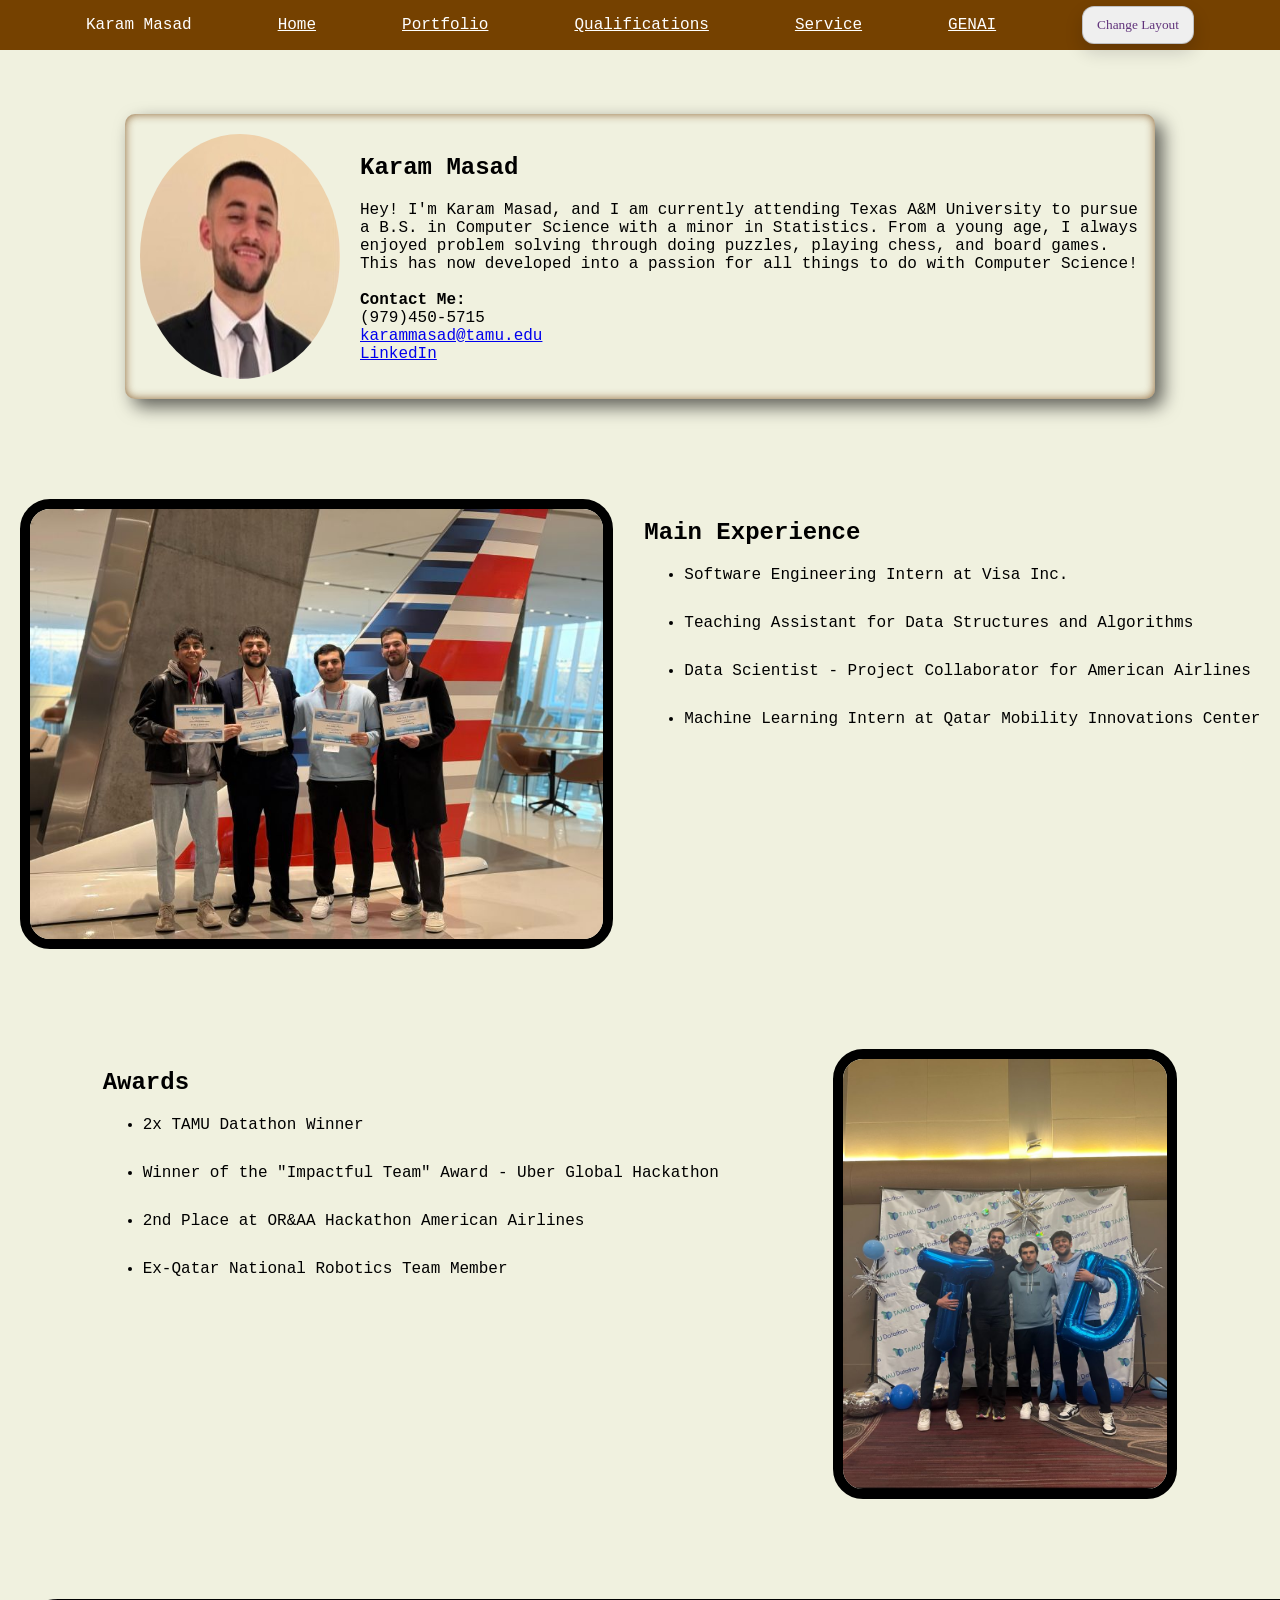
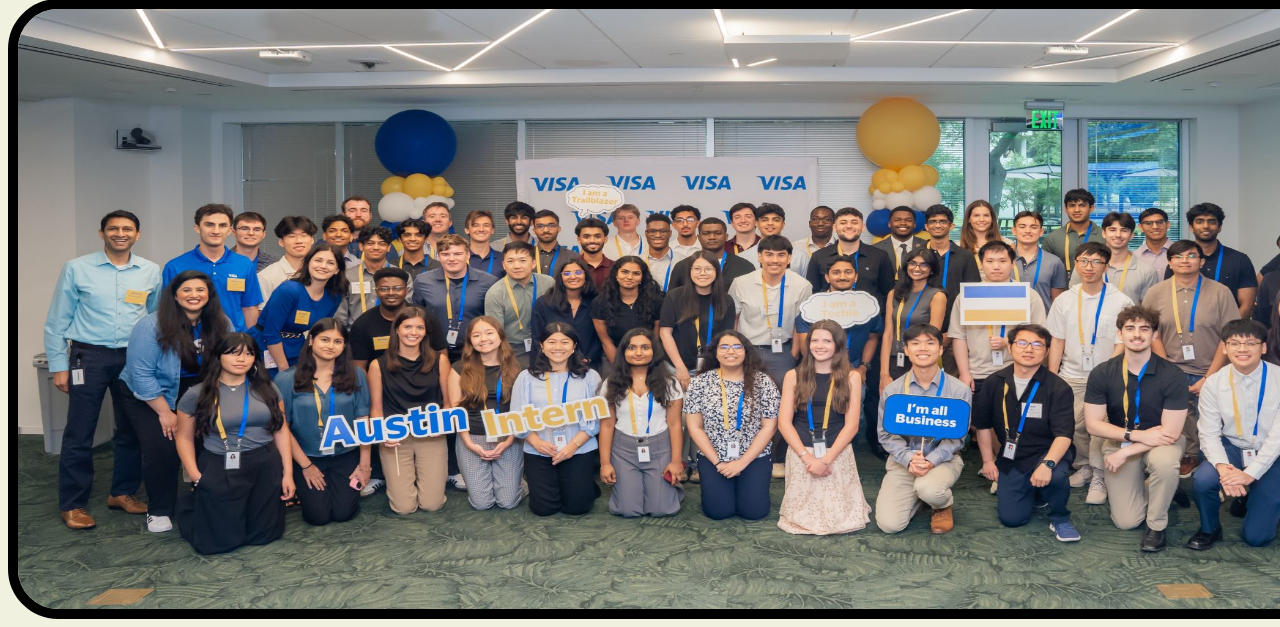
==== index.html @ 049f58d8 "pushing personal websites to github" ====
<!DOCTYPE html>
<html lang="en">

<head>
    <title>Karam Masad</title>
    <link id="theme" rel="stylesheet" href="CSS/layout1.css">
    <script src="JavaScript/styleSwitch.js"></script>
</head>


<body>

    <div class="margin-for-nav-bar">
        <nav class="nav-bar">
                <p>Karam Masad</p>
                <a href = "./index.html">Home</a>
                <a href = "./portfolio.html">Portfolio</a>
                <a href = "./qualifications.html">Qualifications</a>
                <a href = "./service.html">Service</a>
                <a href = "./genai.html">GENAI</a>
                <button onclick="changeStyleSheet()" class="button">Change Layout</button>      
        </nav>
    </div>

    <br><br><br>

    <div class="picture-with-border">
        <img class="profile-picture" src="Images/KaramMasad.png">
        <div>
            <h2> 
                Karam Masad
            </h2>
            <p>
                Hey! I'm Karam Masad, and I am currently attending Texas A&M University to pursue a B.S. in Computer Science with a minor in Statistics. 
                From a young age, I always enjoyed problem solving through doing puzzles, playing chess, and board games. This has now developed
                into a passion for all things to do with Computer Science!
                <br><br>
                <strong>Contact Me:</strong> <br> 
                        (979)450-5715 <br>
                        <a href="mailto:karammasad@tamu.edu">karammasad@tamu.edu</a>
                <br>
                <a href="https://www.linkedin.com/in/karammasad/">LinkedIn</a>
            </p>
            </div>
        </div>
    </div>

    <div>
        <div class="text-and-image-landing-page">
            <img class="images-landing-page" src="Images/AmericanAirlines.jpeg">
            <div>
                <h2>
                    Main Experience
                </h2>
                <ul width="400">
                    <li>Software Engineering Intern at Visa Inc.</li>
                    <li>Teaching Assistant for Data Structures and Algorithms</li>
                    <li>Data Scientist - Project Collaborator for American Airlines</li>
                    <li>Machine Learning Intern at Qatar Mobility Innovations Center</li>
                </ul>
            </div>
    </div>

    <div class="text-and-image-landing-page">
        <div>
            <h2>
                Awards
            </h2>
            <ul width="400">
                <li>2x TAMU Datathon Winner</li>
                <li>Winner of the "Impactful Team" Award - Uber Global Hackathon</li>
                <li>2nd Place at OR&AA Hackathon American Airlines</li>
                <li>Ex-Qatar National Robotics Team Member</li>
            </ul>
        </div>
        <img class="images-landing-page" src="Images/DatathonWinners.jpeg">
    </div>

    <img class="visa" src="Images/VisaInternsPicture.jpeg">
    
</body> 




</html>
---- CSS/layout1.css ----
.nav-bar{
    display: flex;
    height: 50px;
    background-color: #754100; 
    top: 0; 
    left: 0; 
    right: 0; 
    position: fixed;
    align-items: center; 
    justify-content: space-evenly;
    z-index: 1000;
}

.nav-bar a{
    color: white;
}

.nav-bar p{
    color: white; 
}

body{
    font-family: 'Courier New', monospace;
    background-color: rgba(235, 237, 213, 0.741);
}

h1 {
    text-align: center;
    border: 10px solid rgba(0, 0, 0, 0.1); 
    padding: 50px;
    background-color: white;
    border-radius: 10px;
    width: 1500px;
    margin: 0 auto;
    margin-bottom: 20px;
}

.profile-picture{
    border-radius: 50%;
}

.button{
    display:inline-flex; 
    align-items:center; 
    gap:8px;
    padding:10px 14px; 
    border-radius: 12px; 
    border:1px solid rgba(2,6,23,.2);
    color: #4f1c6de4; 
    font-family: ui-sans-sherif;
    box-shadow: 0 8px 18px rgba(2,6,23,.16);
    transition: transform .2s ease, box-shadow .2s ease;
    justify-content: center;
}

.button:hover{
    transform: translateY(-4px) scale(1.10);
    box-shadow: 0px 6px 14px rgba(0,0,0,0.7);
}


table {
    width: 1000px;
    border-radius: 1px; 
    border: 5px solid black;
    border-color: black;
    margin: 0 auto;
}


.resume-centering{ 
    margin: 0 auto;
    display: flex; 
    width: fit-content;
    height: fit-content;
    align-items: center; 
    justify-content: center;
    padding-bottom: 15px;
}

th {
  border: 1px solid black; 
  padding: 8px; 
  border-style: dotted;
  background-color: #ad824c; 
}

td
{
    border: 1px solid black; 
    padding: 8px; 
    border-style: dotted;
}

.picture-with-border {
    display: flex;
    width: 1000px;
    margin: 0 auto;
    gap: 20px;
    padding: 20px 15px;
    border-radius: 10px;
    margin-bottom: 100px; 
    justify-content: center;
    box-shadow: inset 0px 0px 10px rgba(117, 65, 13, 0.8),
                8px 8px 18px rgba(0, 0, 0, 0.6);
}


.text-and-image-landing-page {
    display: flex;
    width: 100%;
    height: 450px;
    margin-bottom: 100px;
    gap: 20px;
    justify-content: space-evenly;
}

.images-landing-page{
    border-radius: 30px;
    border: 10px solid black;
}

.visa {
    display: block;
    margin: 0 auto;
    height: 600px;
    width: 1500px;
    border: 10px solid black;
    border-radius: 50px; 
   
}

.projects-header {
    text-align: center;
    justify-content: center;
}

.text-and-image-portfolio{
    display: flex;
    justify-content: space-evenly;
    width: 1500px;
    margin: 0 auto;
    margin-bottom: 30px; 
}

.text-and-image-portfolio img{
    width: 520px;
    height: 460px;
    border: 10px solid black;
    border-radius: 40px;
}

.text-and-image-portfolio p{
    padding: 30px 30px; 
    width: 400px;
    height: 400px;
    margin: 0 auto; 
    border: 10px solid black; 
    background-color: azure;
    border-radius: 40px;
    box-shadow: 0px 0px 40px rgba(0, 0, 0, 0.7);
}

li {
    padding-bottom: 30px;
}

.button-spacing{
    display: flex; 
    justify-content: space-evenly;
    padding-top: 10px;
}

.margin-for-nav-bar{
    margin-bottom: 60px; 
}

.position-relative {
    position: relative;
}

.aais-service-format{
    background-color: azure; 
    position: absolute; 
    top: 30px; 
    left: 200px;
    width: 600px; 
    border: 10px solid black; 
    justify-content: center;
}

.uber-global-hackathon-service-format{
    background-color: azure; 
    position: absolute; 
    top: 627px; right: 200px;
    width: 600px; 
    border: 10px solid black; 
    justify-content: center;
}

.future-engineers-service-format{
    background-color: azure; 
    position: absolute; 
    top: 1260px; left: 200px; 
    width: 600px; 
    border: 10px solid black; 
    justify-content: center;
}

.service-images{
    width: 400px; 
    height:400px; 
    display: block; 
    margin: 0 auto; 
    padding-top: 10px;
}

.centering-text{
    text-align: center;
}
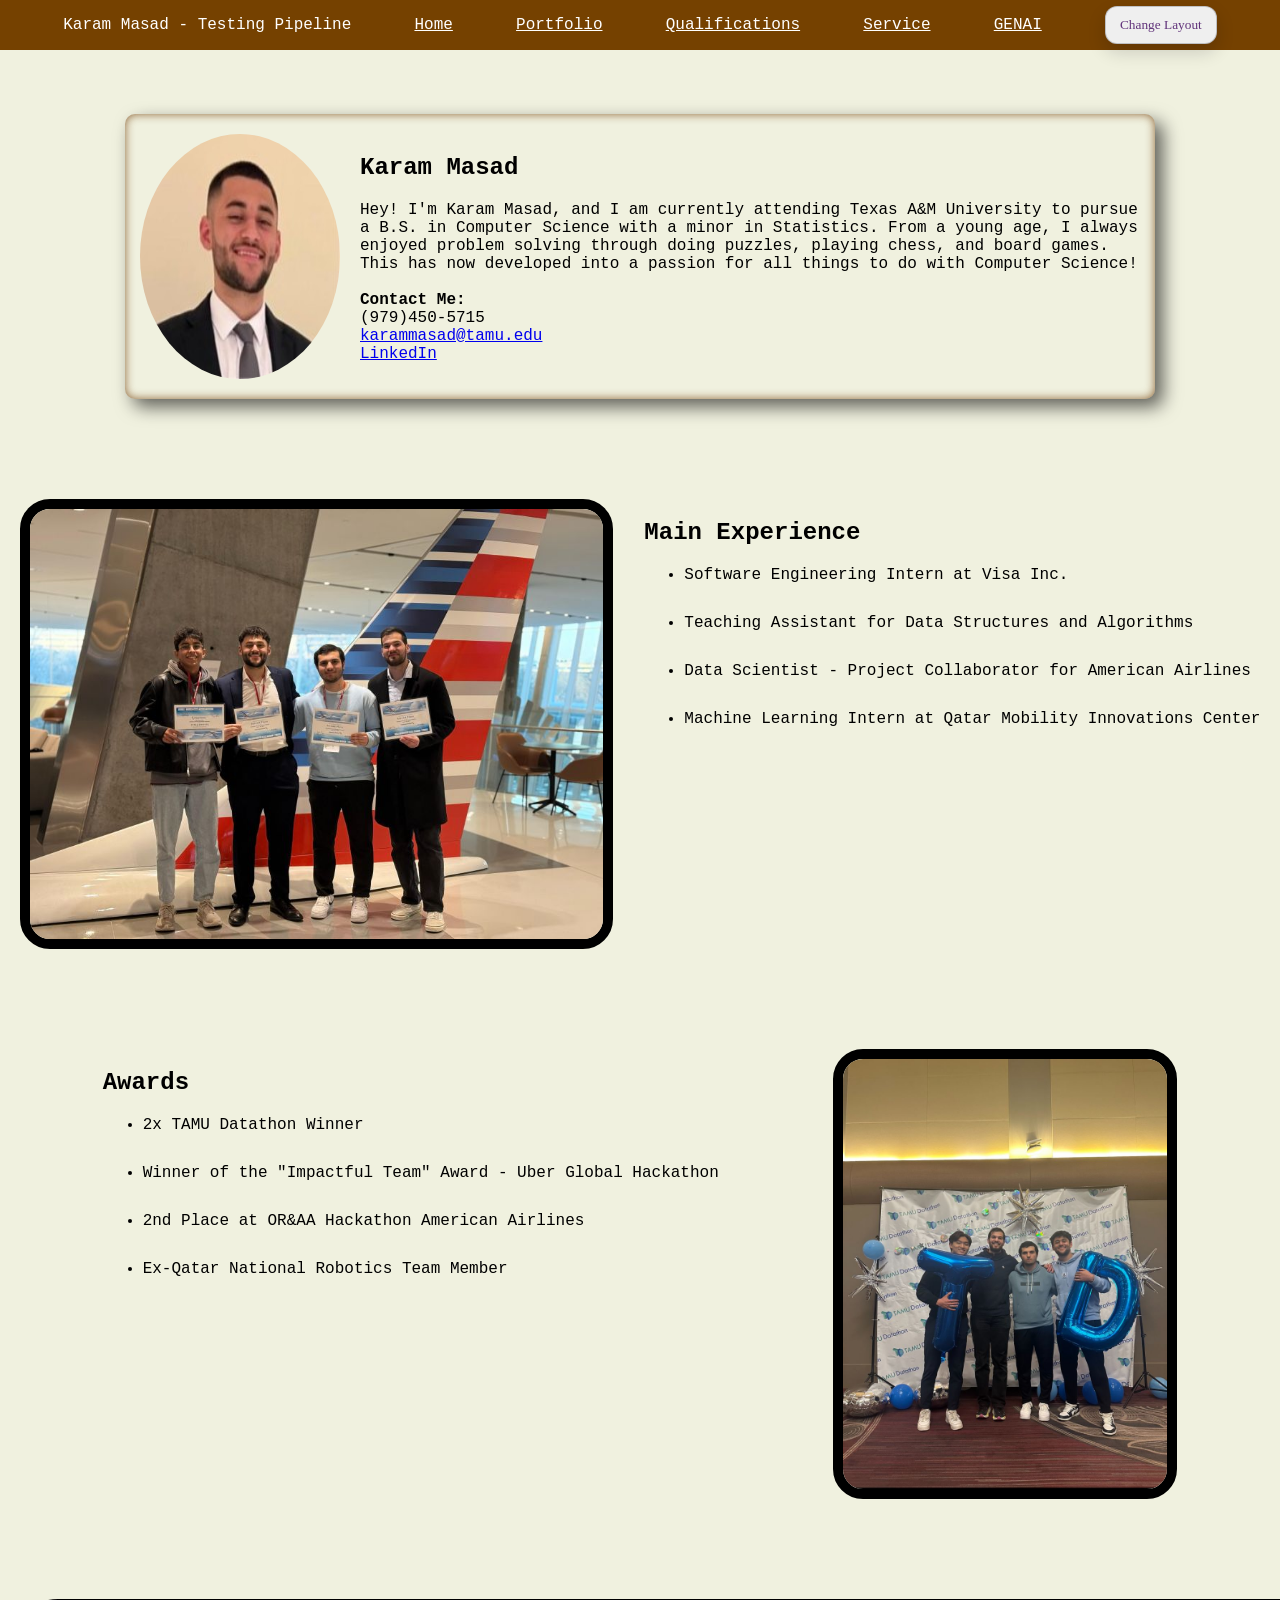
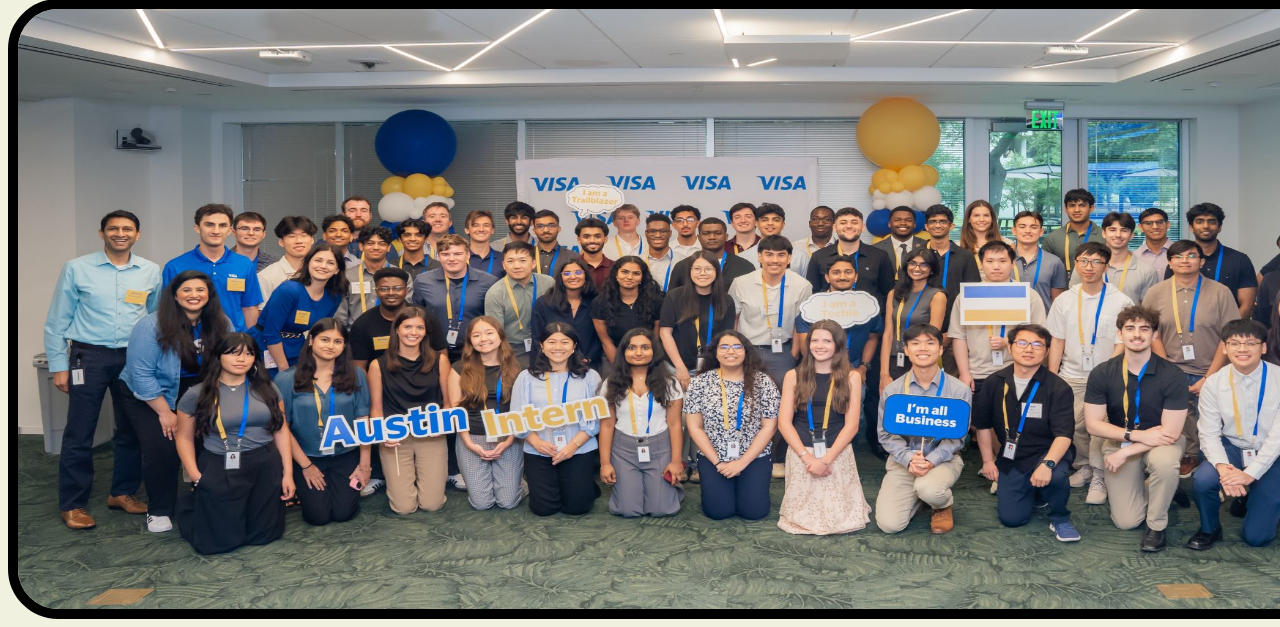
==== commit c90c2a8f: "added a testing pipeline change" ====
--- a/index.html
+++ b/index.html
@@ -12,7 +12,7 @@
 
     <div class="margin-for-nav-bar">
         <nav class="nav-bar">
-                <p>Karam Masad</p>
+                <p>Karam Masad - Testing Pipeline</p>
                 <a href = "./index.html">Home</a>
                 <a href = "./portfolio.html">Portfolio</a>
                 <a href = "./qualifications.html">Qualifications</a>
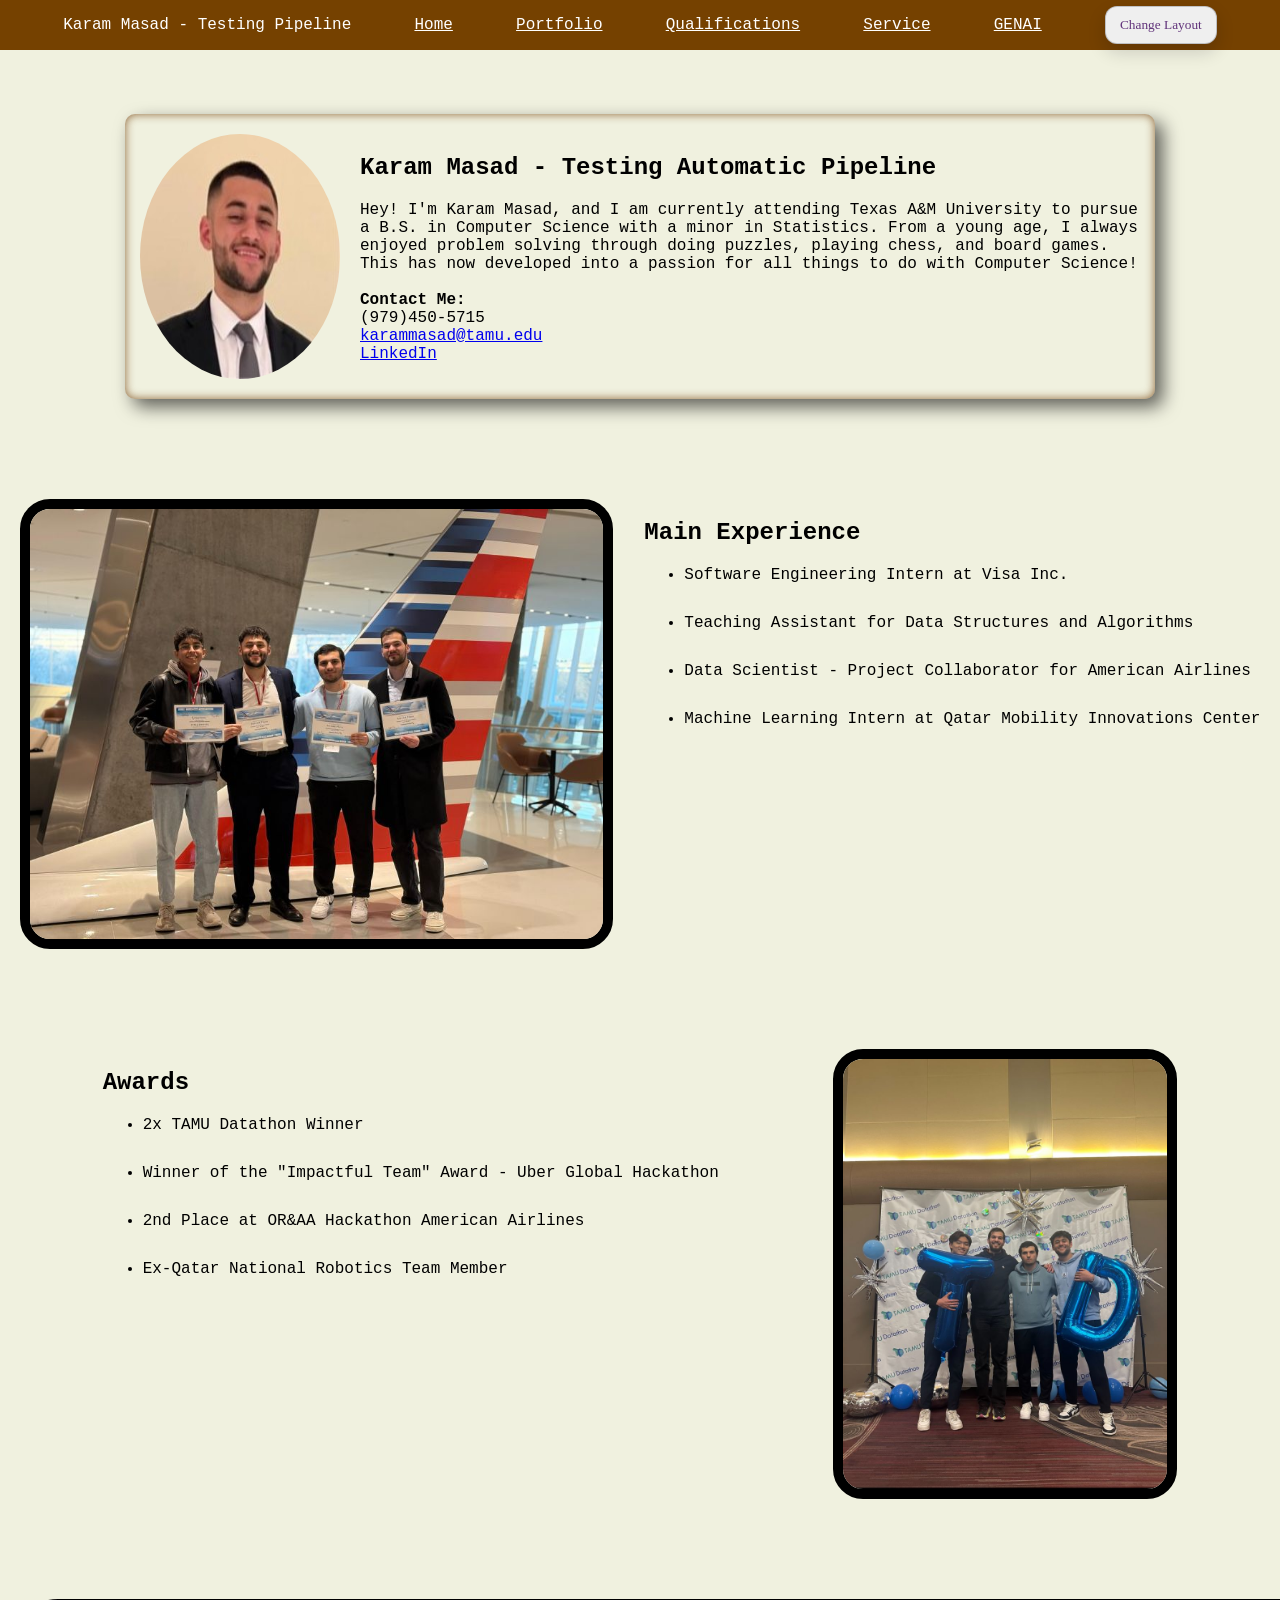
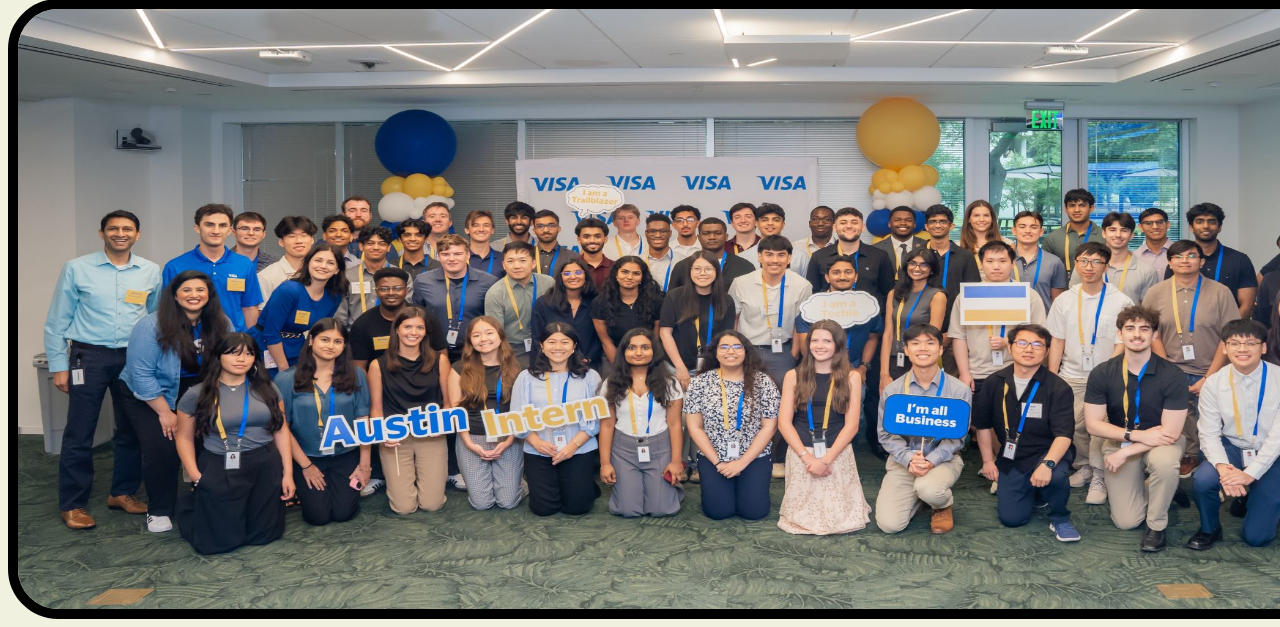
==== commit c01a82b6: "trigger pipeline" ====
--- a/index.html
+++ b/index.html
@@ -28,7 +28,7 @@
         <img class="profile-picture" src="Images/KaramMasad.png">
         <div>
             <h2> 
-                Karam Masad
+                Karam Masad - Testing Automatic Pipeline
             </h2>
             <p>
                 Hey! I'm Karam Masad, and I am currently attending Texas A&M University to pursue a B.S. in Computer Science with a minor in Statistics. 
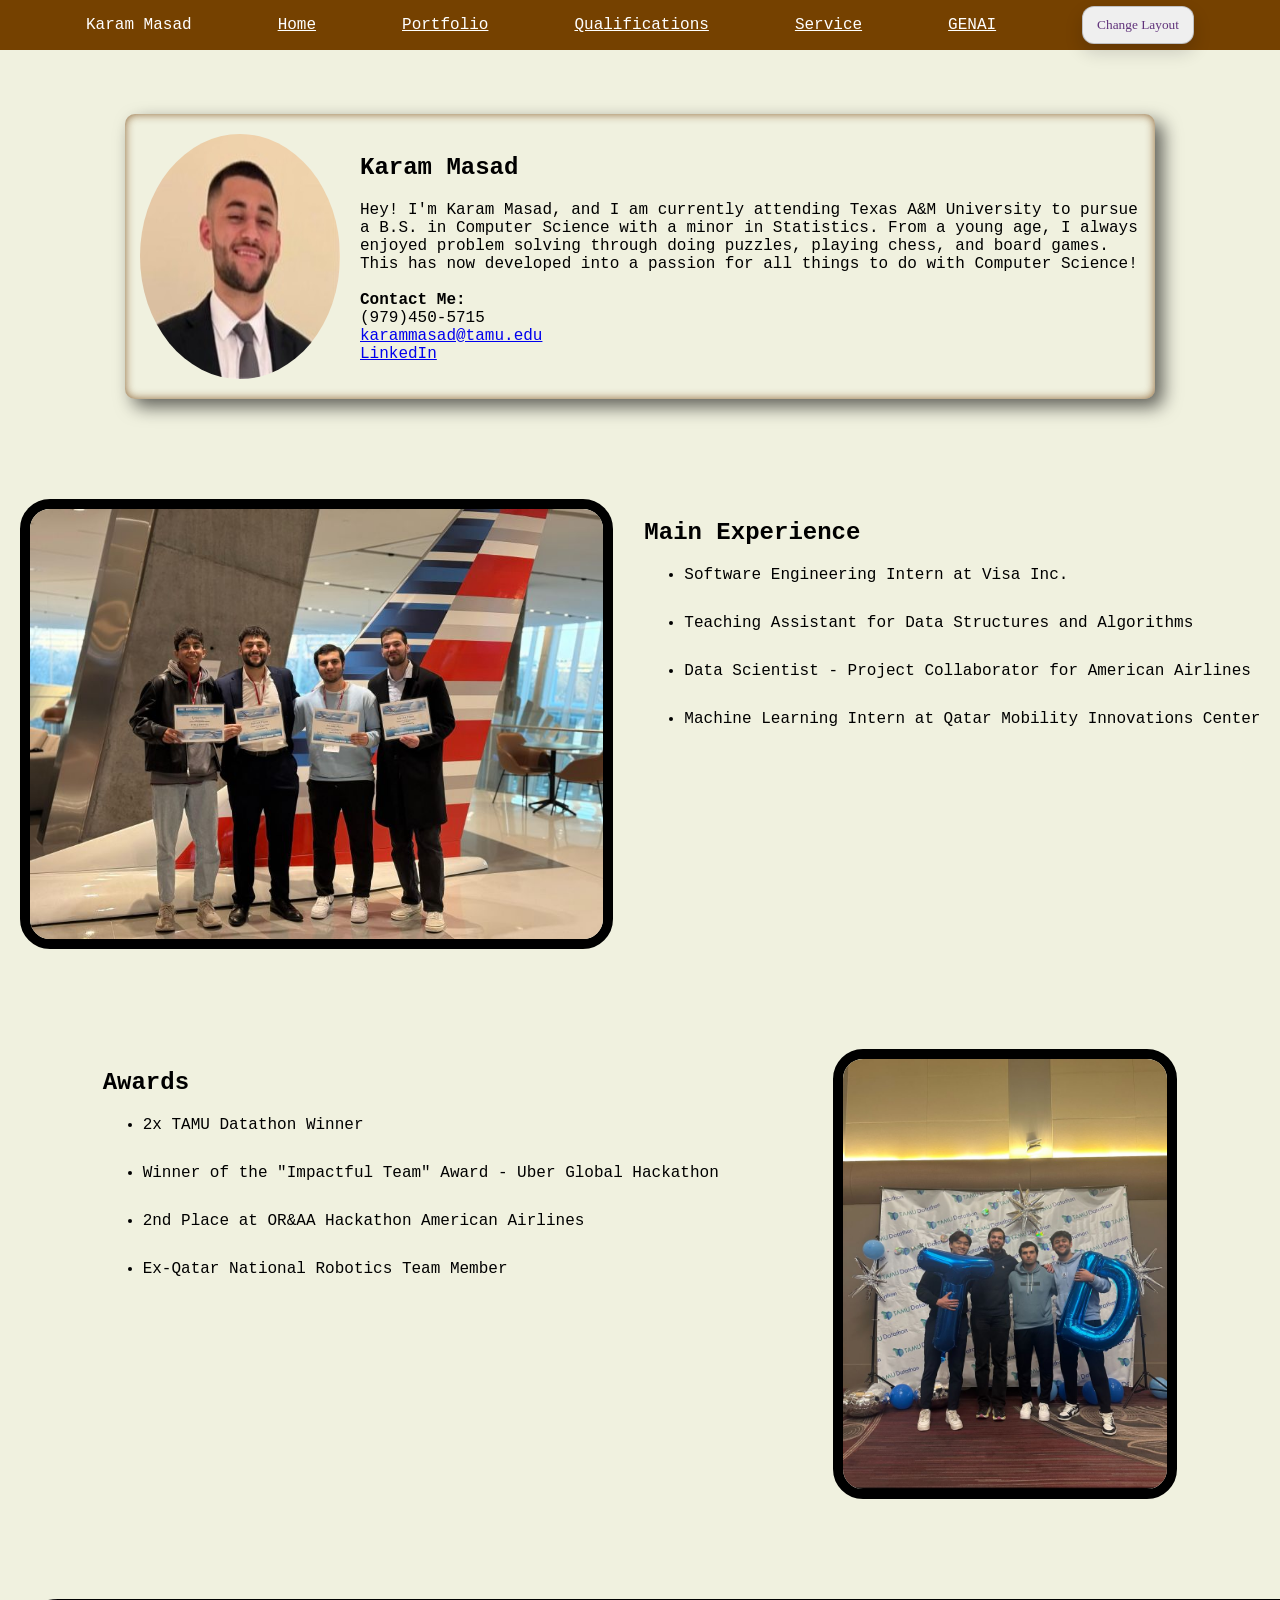
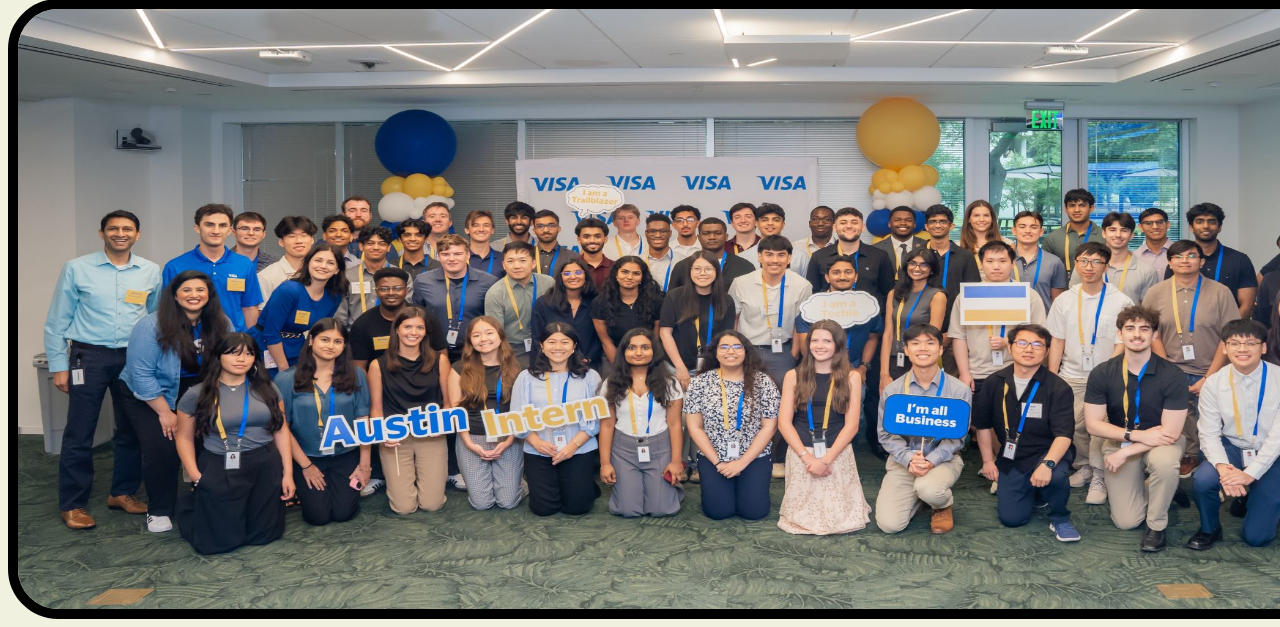
==== commit 6346aa0f: "trigger pipeline" ====
--- a/index.html
+++ b/index.html
@@ -12,7 +12,7 @@
 
     <div class="margin-for-nav-bar">
         <nav class="nav-bar">
-                <p>Karam Masad - Testing Pipeline</p>
+                <p>Karam Masad</p>
                 <a href = "./index.html">Home</a>
                 <a href = "./portfolio.html">Portfolio</a>
                 <a href = "./qualifications.html">Qualifications</a>
@@ -28,7 +28,7 @@
         <img class="profile-picture" src="Images/KaramMasad.png">
         <div>
             <h2> 
-                Karam Masad - Testing Automatic Pipeline
+                Karam Masad 
             </h2>
             <p>
                 Hey! I'm Karam Masad, and I am currently attending Texas A&M University to pursue a B.S. in Computer Science with a minor in Statistics. 
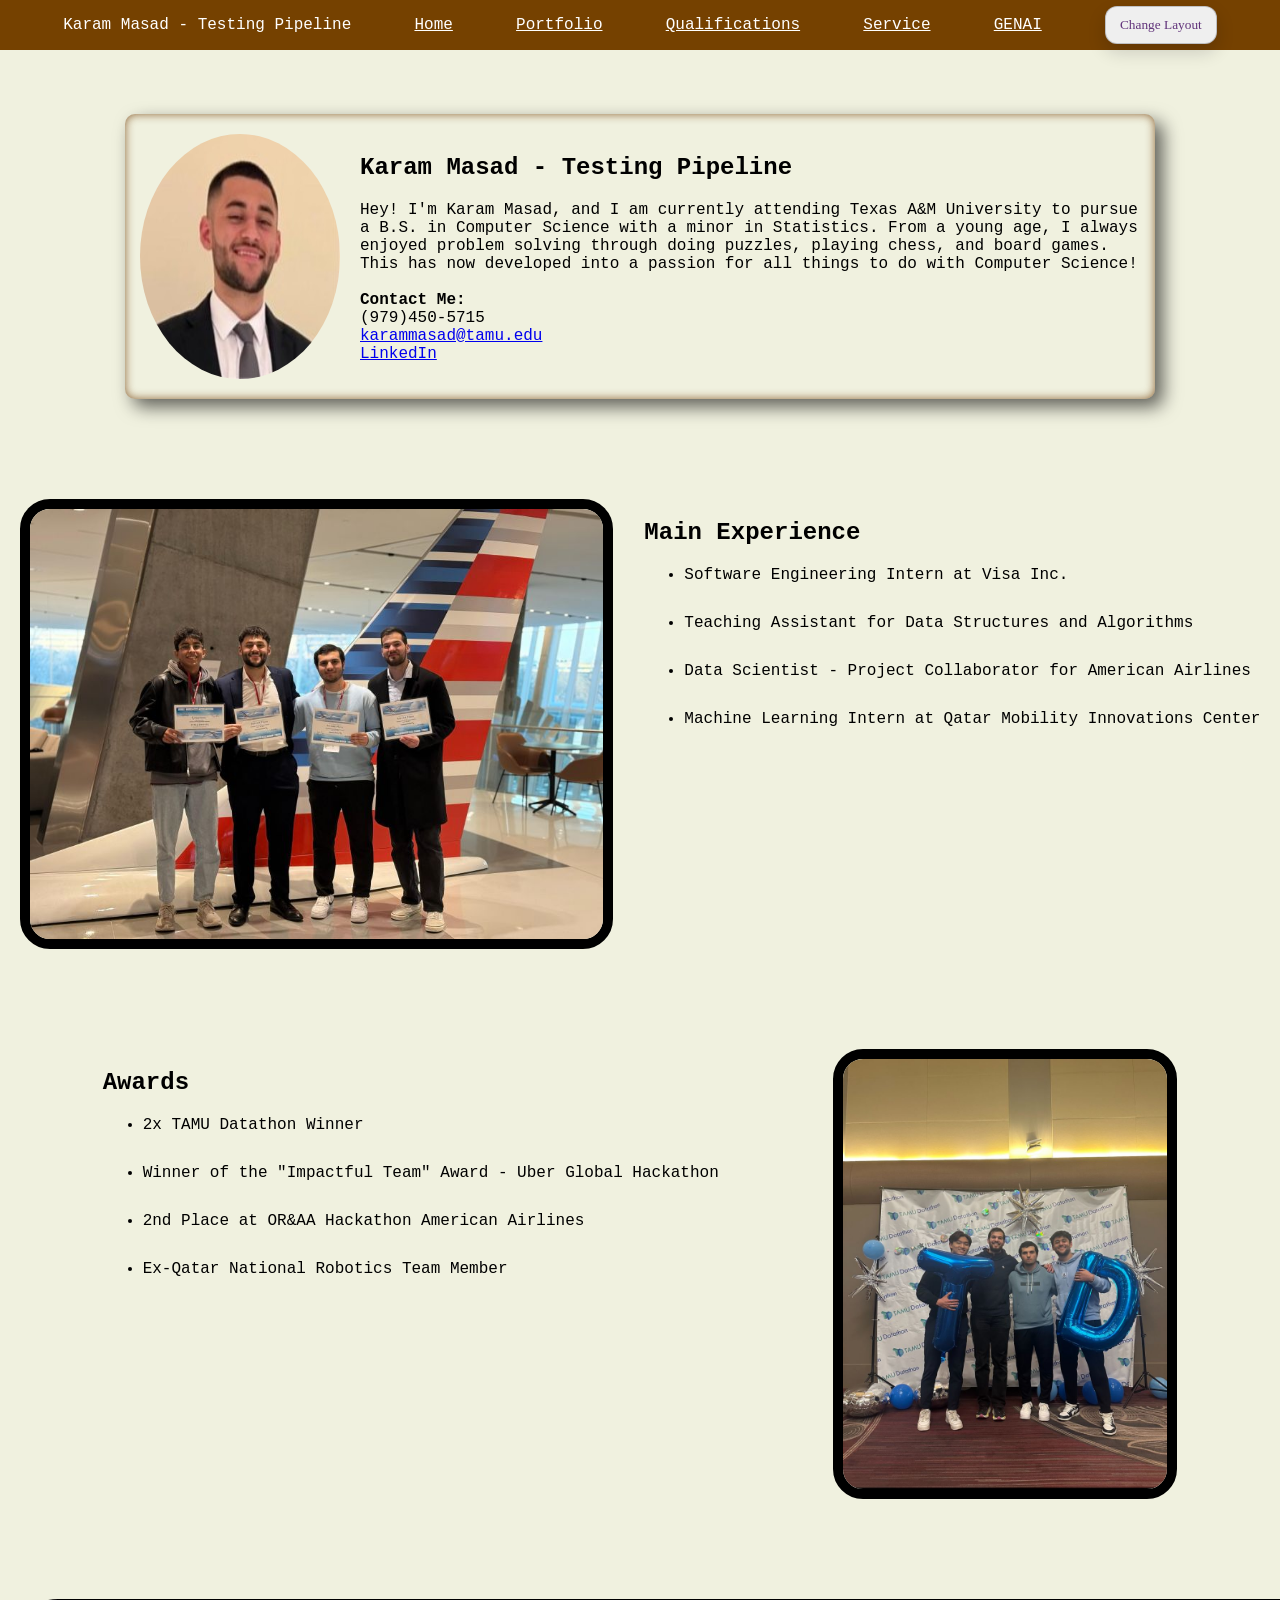
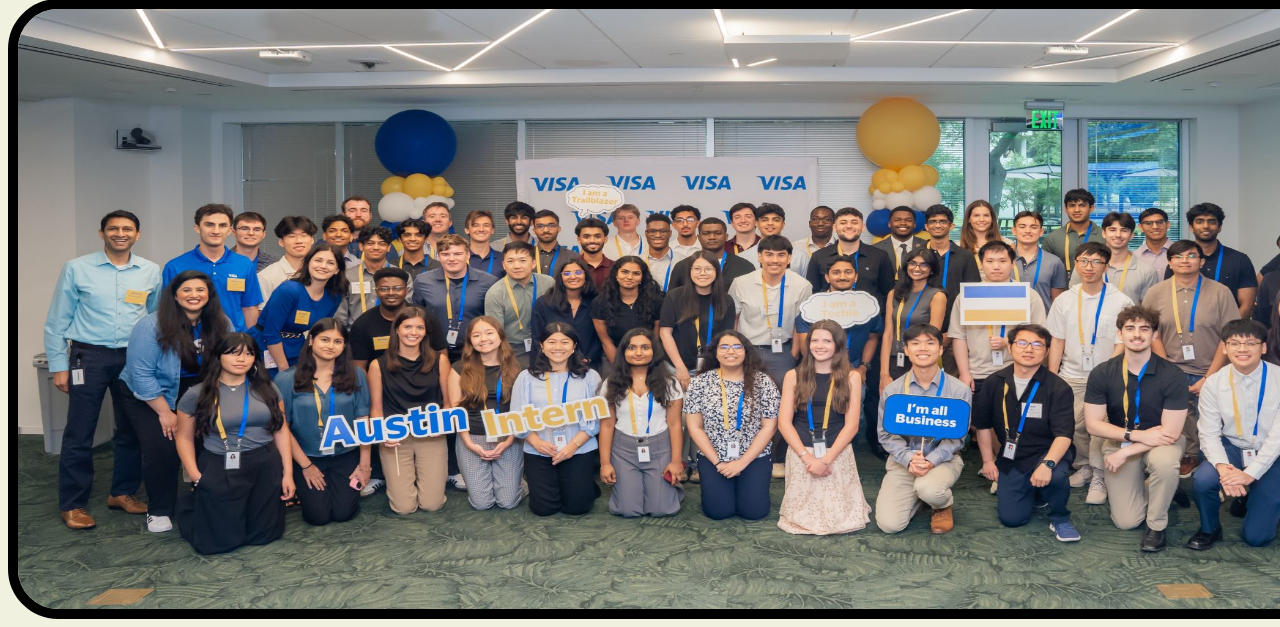
==== commit 5e340732: "testing pipeline" ====
--- a/index.html
+++ b/index.html
@@ -12,7 +12,7 @@
 
     <div class="margin-for-nav-bar">
         <nav class="nav-bar">
-                <p>Karam Masad</p>
+                <p>Karam Masad - Testing Pipeline</p>
                 <a href = "./index.html">Home</a>
                 <a href = "./portfolio.html">Portfolio</a>
                 <a href = "./qualifications.html">Qualifications</a>
@@ -28,7 +28,7 @@
         <img class="profile-picture" src="Images/KaramMasad.png">
         <div>
             <h2> 
-                Karam Masad 
+                Karam Masad - Testing Pipeline
             </h2>
             <p>
                 Hey! I'm Karam Masad, and I am currently attending Texas A&M University to pursue a B.S. in Computer Science with a minor in Statistics. 
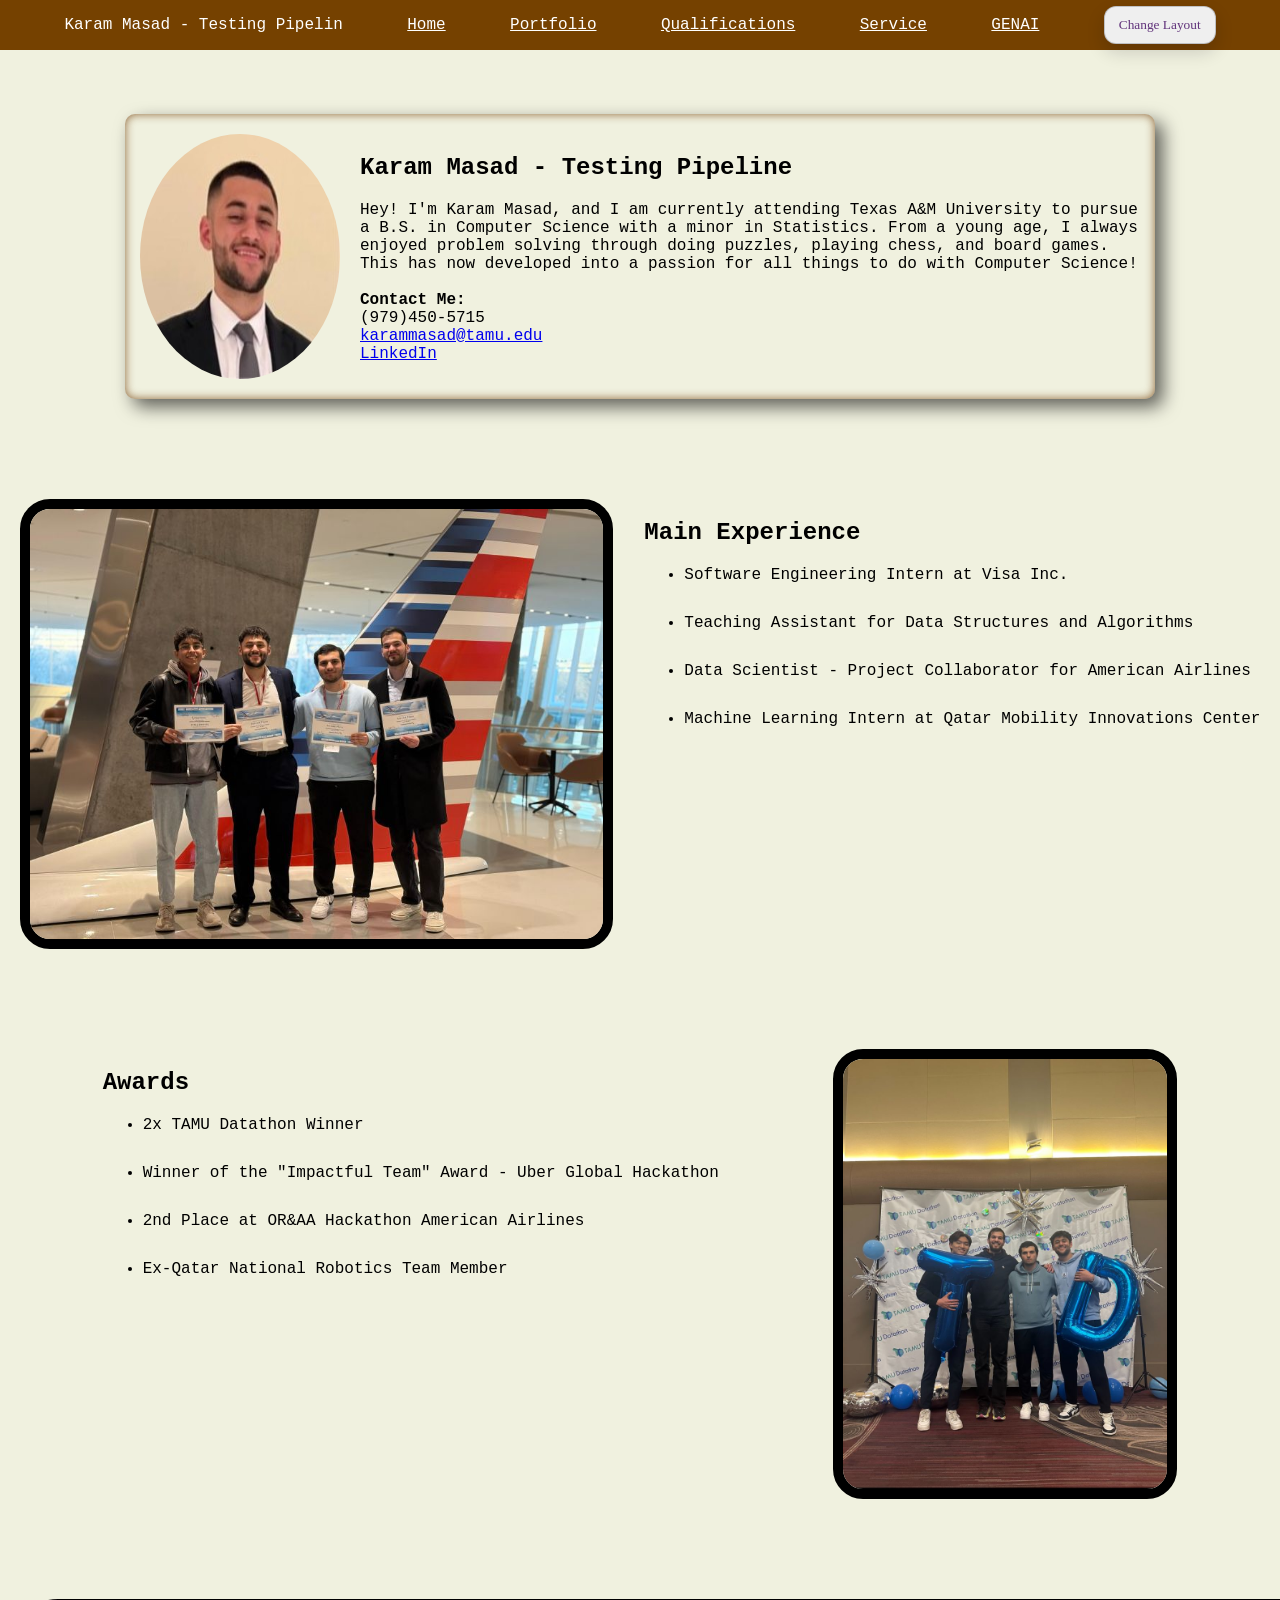
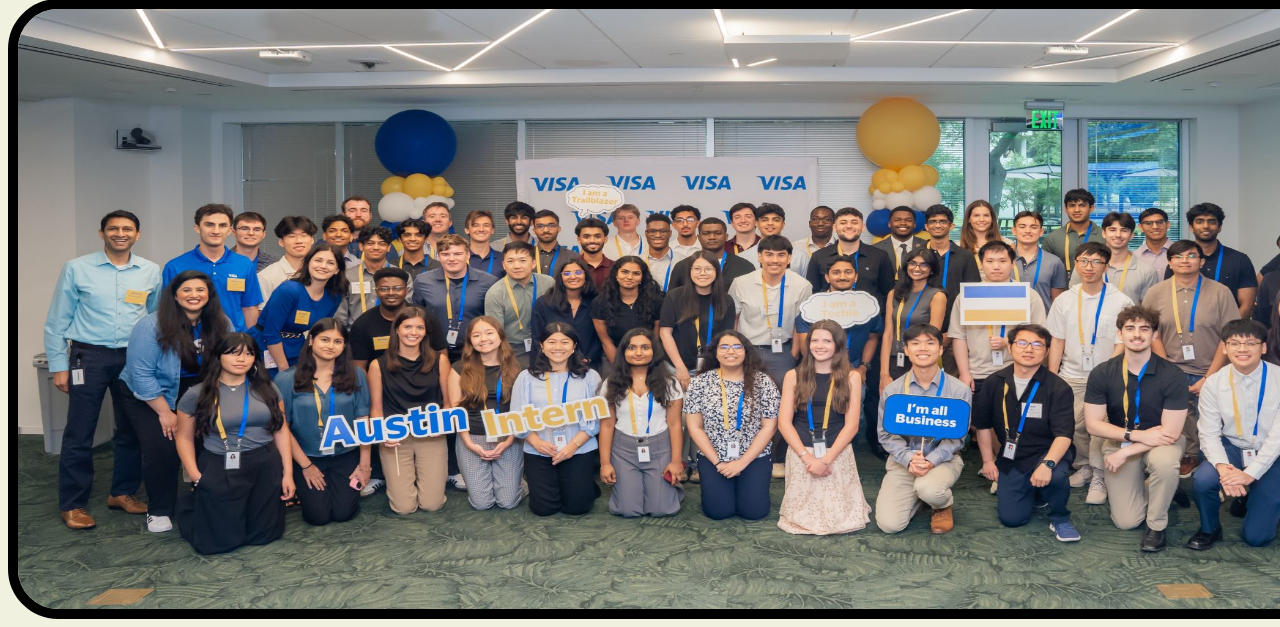
==== commit eaa4c087: "testing pipeline" ====
--- a/index.html
+++ b/index.html
@@ -12,7 +12,7 @@
 
     <div class="margin-for-nav-bar">
         <nav class="nav-bar">
-                <p>Karam Masad - Testing Pipeline</p>
+                <p>Karam Masad - Testing Pipelin</p>
                 <a href = "./index.html">Home</a>
                 <a href = "./portfolio.html">Portfolio</a>
                 <a href = "./qualifications.html">Qualifications</a>
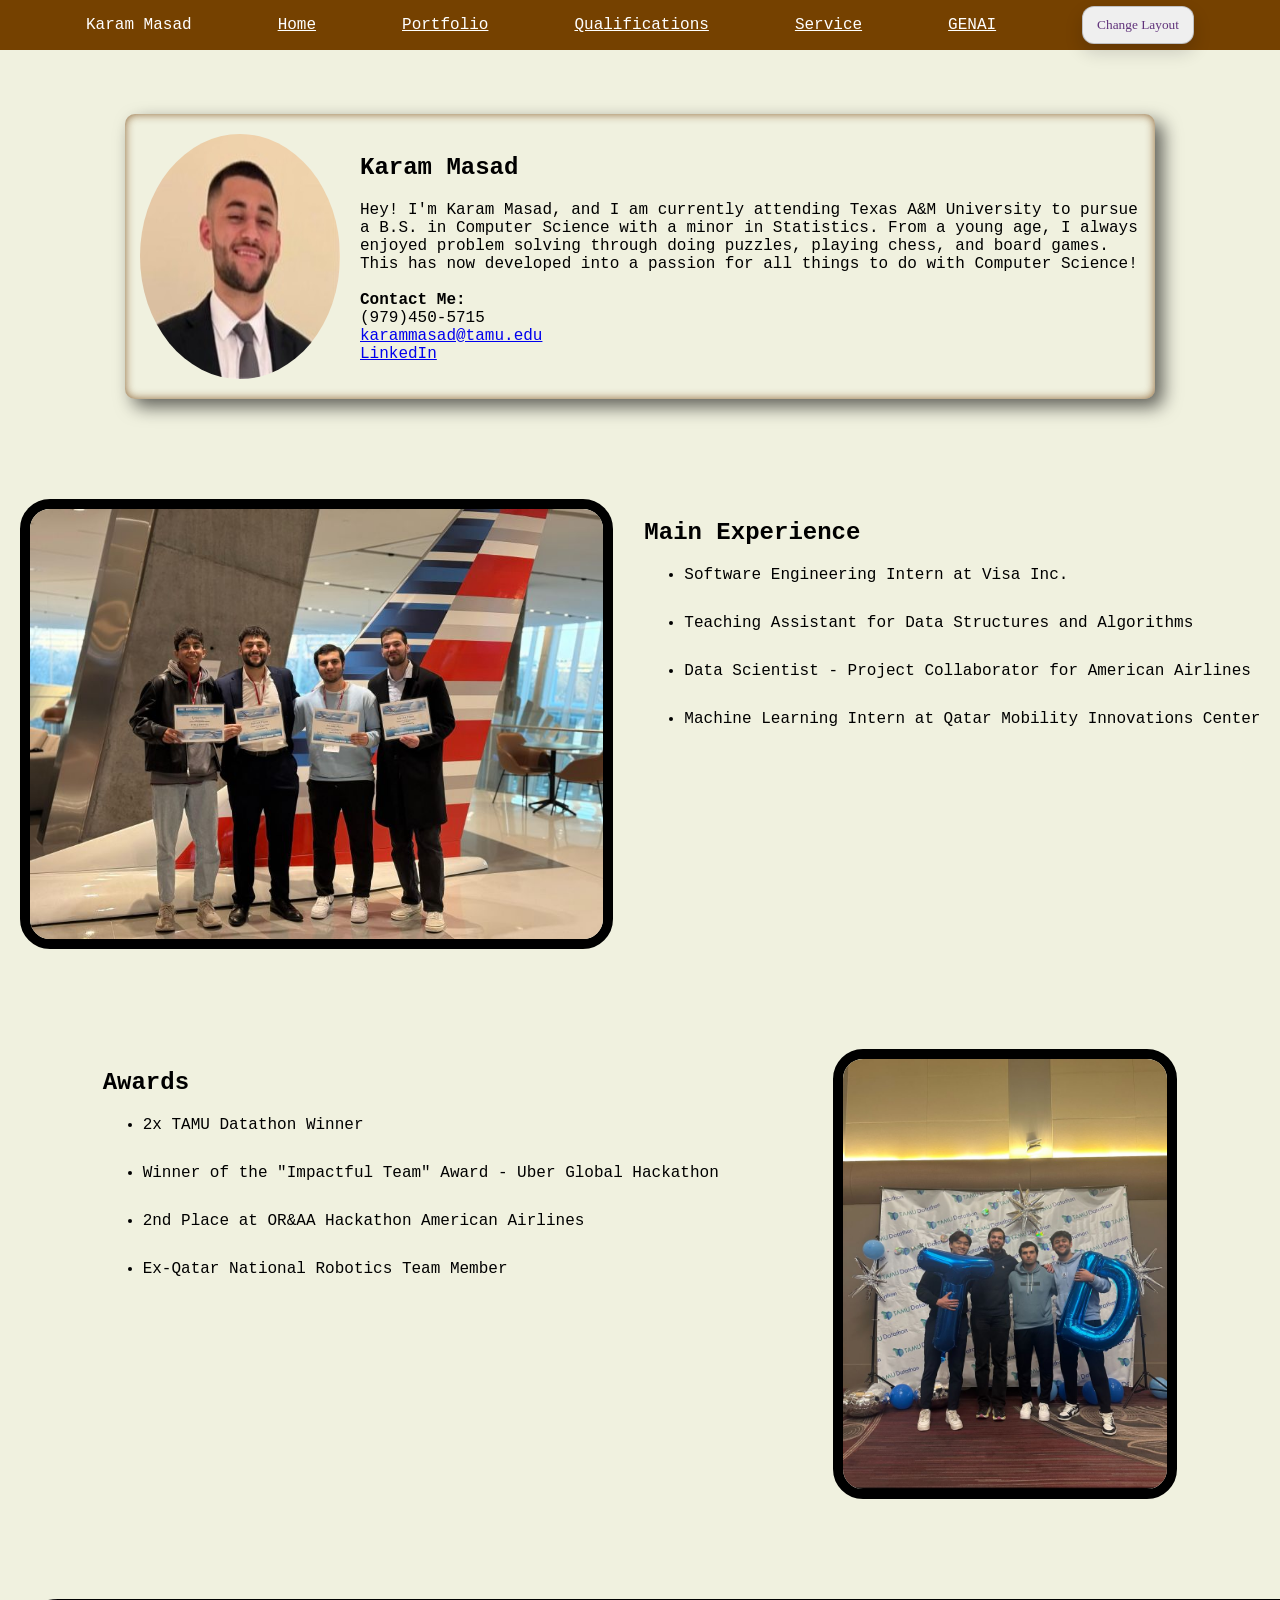
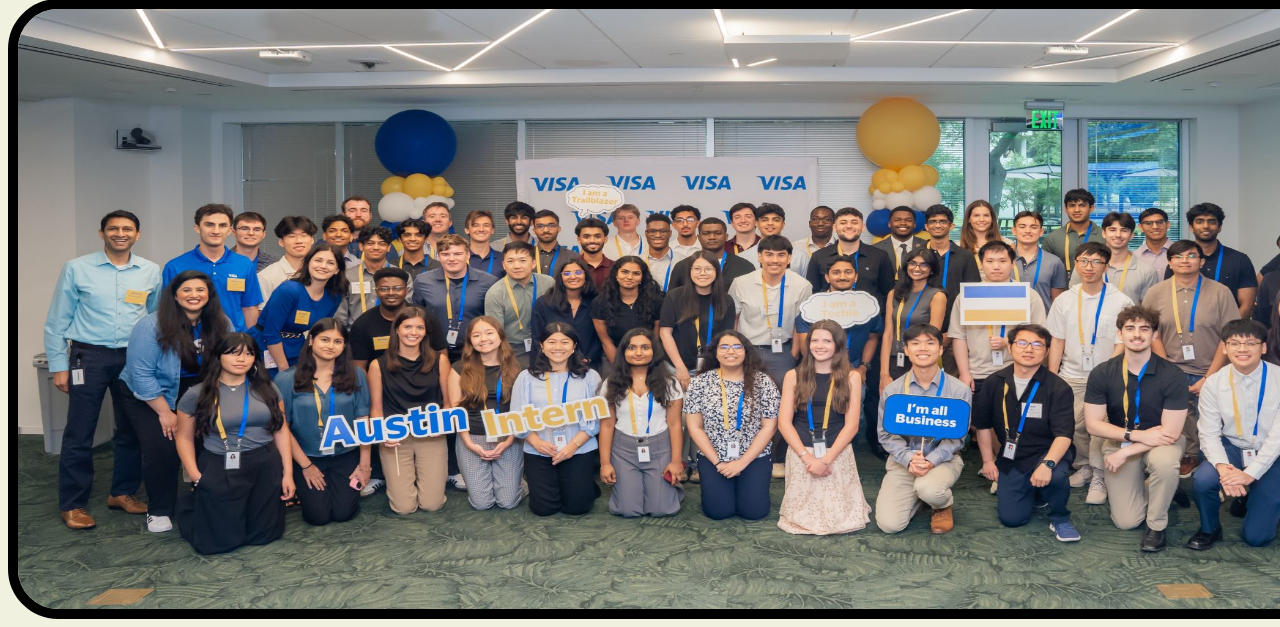
==== commit fb5ad8fd: "testing pipeling" ====
--- a/index.html
+++ b/index.html
@@ -12,7 +12,7 @@
 
     <div class="margin-for-nav-bar">
         <nav class="nav-bar">
-                <p>Karam Masad - Testing Pipelin</p>
+                <p>Karam Masad</p>
                 <a href = "./index.html">Home</a>
                 <a href = "./portfolio.html">Portfolio</a>
                 <a href = "./qualifications.html">Qualifications</a>
@@ -28,7 +28,7 @@
         <img class="profile-picture" src="Images/KaramMasad.png">
         <div>
             <h2> 
-                Karam Masad - Testing Pipeline
+                Karam Masad 
             </h2>
             <p>
                 Hey! I'm Karam Masad, and I am currently attending Texas A&M University to pursue a B.S. in Computer Science with a minor in Statistics. 
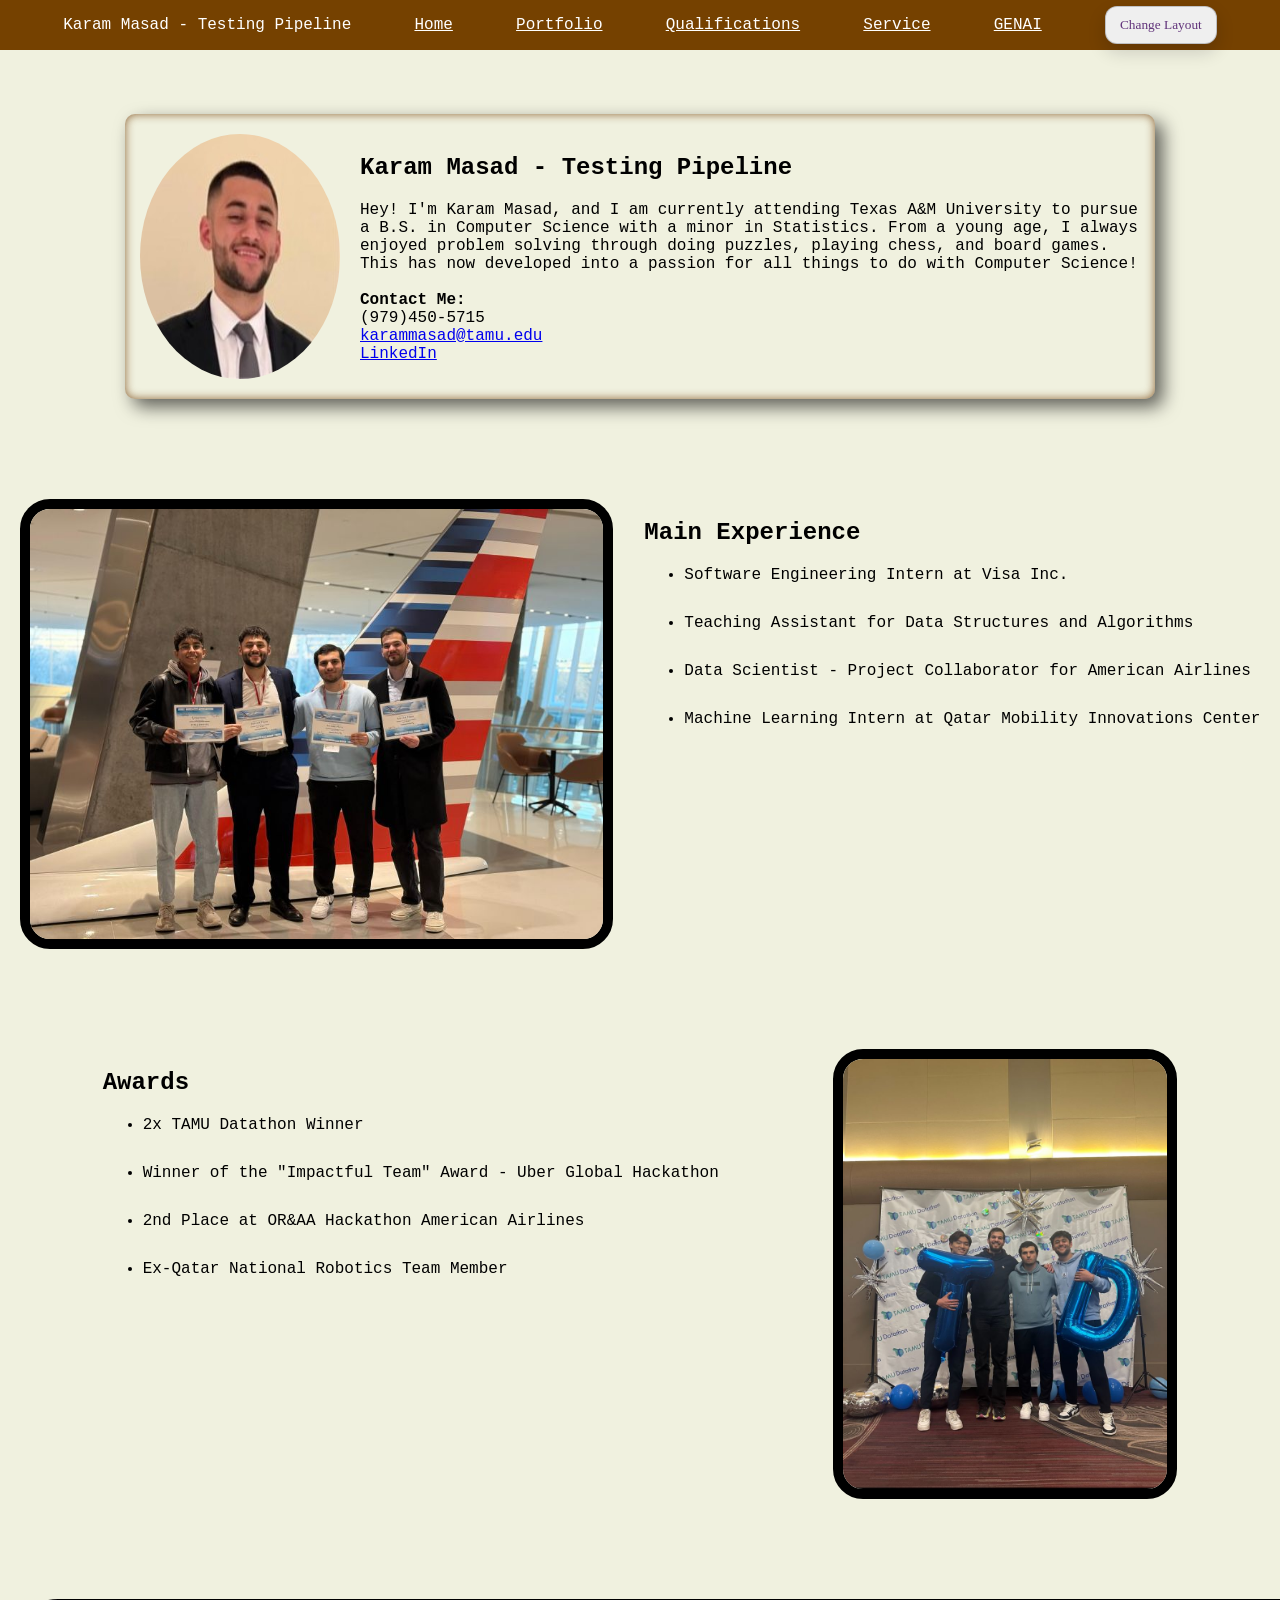
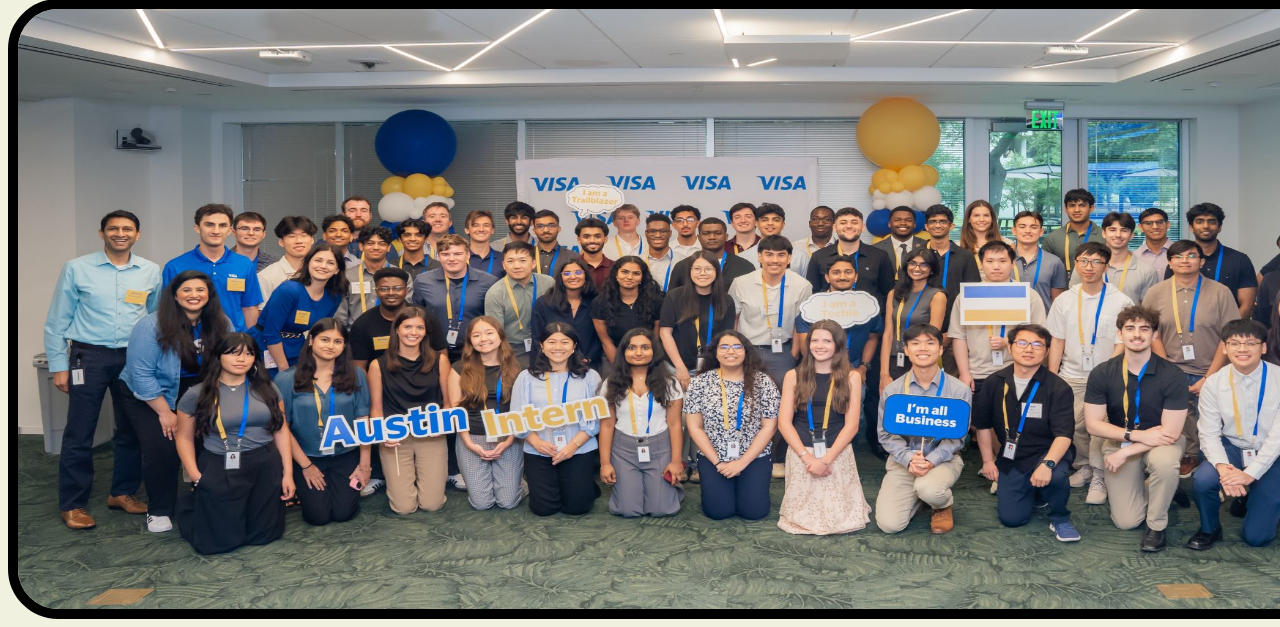
==== commit 3b794e4c: "testing pipeline." ====
--- a/index.html
+++ b/index.html
@@ -2,7 +2,7 @@
 <html lang="en">
 
 <head>
-    <title>Karam Masad</title>
+    <title>Karam Masad - Testing Pipeline</title>
     <link id="theme" rel="stylesheet" href="CSS/layout1.css">
     <script src="JavaScript/styleSwitch.js"></script>
 </head>
@@ -12,7 +12,7 @@
 
     <div class="margin-for-nav-bar">
         <nav class="nav-bar">
-                <p>Karam Masad</p>
+                <p>Karam Masad - Testing Pipeline</p>
                 <a href = "./index.html">Home</a>
                 <a href = "./portfolio.html">Portfolio</a>
                 <a href = "./qualifications.html">Qualifications</a>
@@ -28,7 +28,7 @@
         <img class="profile-picture" src="Images/KaramMasad.png">
         <div>
             <h2> 
-                Karam Masad 
+                Karam Masad - Testing Pipeline
             </h2>
             <p>
                 Hey! I'm Karam Masad, and I am currently attending Texas A&M University to pursue a B.S. in Computer Science with a minor in Statistics. 
